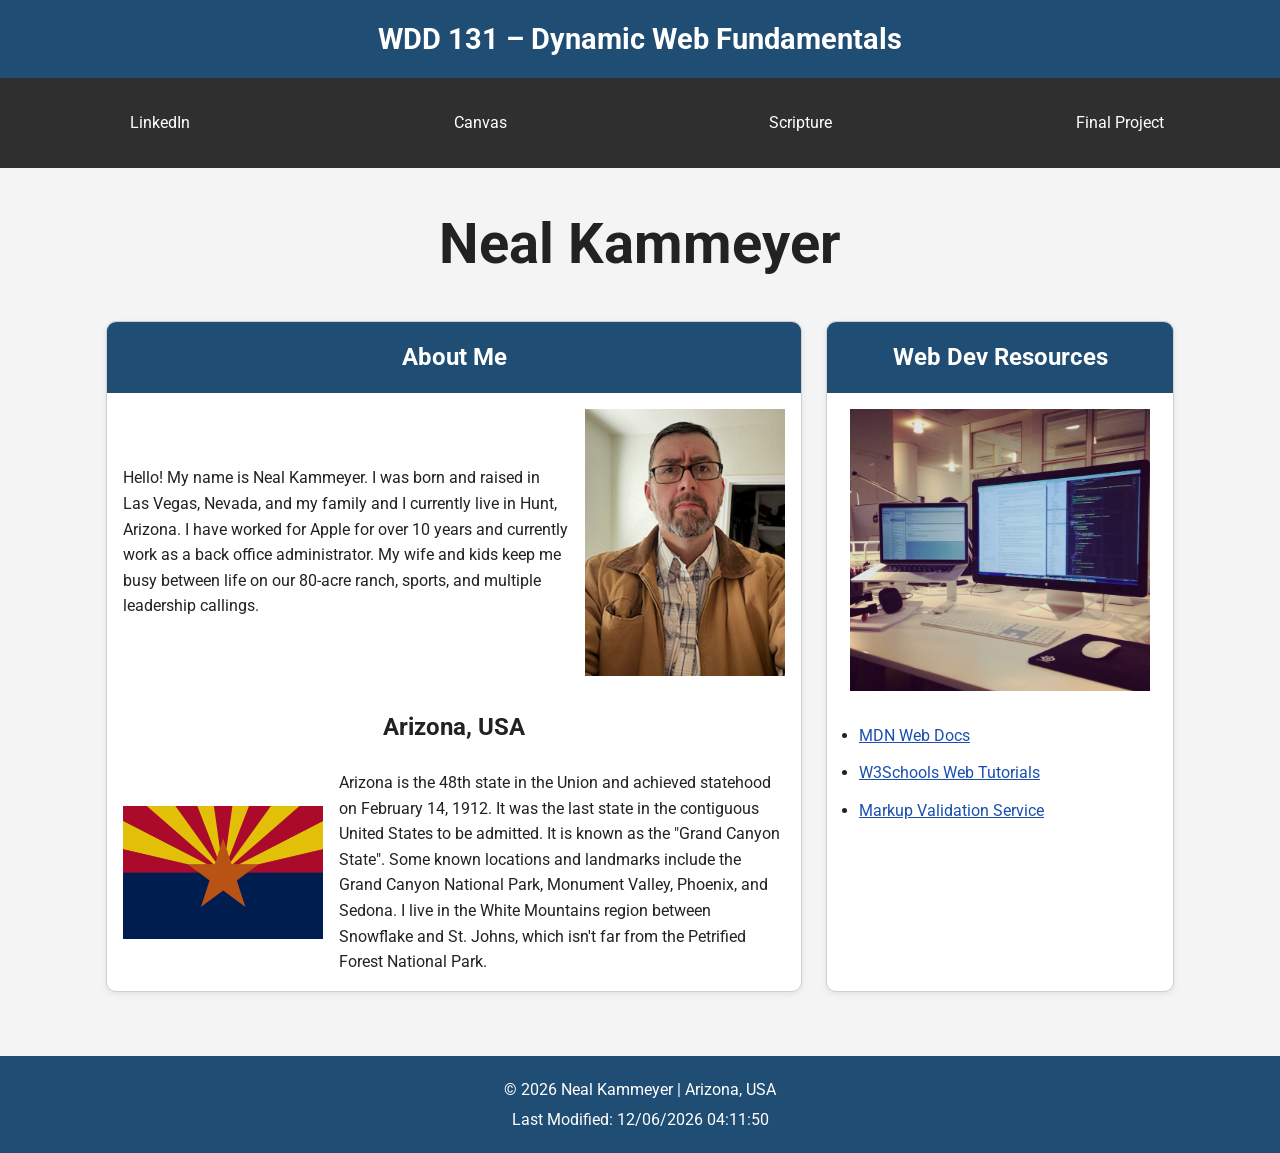
==== index.html @ c95809a7 "Initializing repository" ====
<!DOCTYPE html>
<html lang="en">
<head>
    <meta charset="UTF-8">
    <meta name="viewport" content="width=device-width, initial-scale=1.0">
    <title>WDD 131 – Dynamic Web Fundamentals – Neal Kammeyer</title>
    <meta name="description" content="WDD 131 - Dynamic Web Fundamentals | Neal Kammeyer | Personal landing page"/>
    <meta name="author" content="Neal Kammeyer"/>
    <link rel="stylesheet" href="styles/base.css">
    <script src="scripts/getdates.js" defer></script>
</head>
<body>
    <header>
        <span id="course-title">WDD 131 – Dynamic Web Fundamentals</span>
        <nav>
            <a href="https://www.linkedin.com/in/nkammeyer/" target="_blank">LinkedIn</a> 
            <a href="https://byupw.instructure.com/" target="_blank">Canvas</a>
            <a href="https://www.churchofjesuschrist.org/study/scriptures/bofm/ether/12?lang=eng&id=p27#p27" target="_blank">Scripture</a>
            <a href="#">Final Project</a>
        </nav>
    </header>

    <main>
        <h1>Neal Kammeyer</h1>

        <section class="card">
            <h2>About Me</h2>

            <div class="about-me">

                <img src="images/profile_image.jpg" alt="Personal profile image">
                <p>
                    Hello! My name is Neal Kammeyer.  I was born and raised in Las Vegas, Nevada, and my family and I currently live in Hunt, Arizona. 
                    I have worked for Apple for over 10 years and currently work as a back office administrator. 
                    My wife and kids keep me busy between life on our 80-acre ranch, sports, and multiple leadership callings. 
                </p>
            </div>

            <h3>Arizona, USA</h3>

            <div class="about-location">

                <img src="images/arizona_flag.jpg" alt="Arizona flag">
                <p>
                    Arizona is the 48th state in the Union and achieved statehood on February 14, 1912. 
                    It was the last state in the contiguous United States to be admitted. It is known as the "Grand Canyon State".
                    Some known locations and landmarks include the Grand Canyon National Park, Monument Valley, Phoenix, and Sedona. 
                    I live in the White Mountains region between Snowflake and St. Johns, which isn't far from the Petrified Forest National Park.
                </p>
            </div>
        </section>

        <section class="card">
            <h2>Web Dev Resources</h2>
            <img src="images/web_dev_workspace.jpg" alt="Web Developer workspace">
            <ul>
                <li><a href="https://developer.mozilla.org/" target="_blank">MDN Web Docs</a></li>
                <li><a href="https://www.w3schools.com/" target="_blank">W3Schools Web Tutorials</a></li>
                <li><a href="https://validator.w3.org/" target="_blank">Markup Validation Service</a></li>
            </ul>
          
        </section>
    </main>

    <footer>
        <p>
            &copy; <span id="currentyear"></span> Neal Kammeyer | Arizona, USA
        </p>
        <p id="lastModified"></p>
    </footer>

</body>
</html>
---- styles/base.css ----
@import url('https://fonts.googleapis.com/css2?family=Roboto:ital,wght@0,100..900;1,100..900&display=swap');

:root {
    --primary-color: #1f4d73;
    --secondary-color: #2f2f2f;
    --accent-color: #f4f4f4;
    --text-color: #222;
    --white: #ffffff;
    --border-color: #cfcfcf;
}

* {
    margin: 0;
    padding: 0;
    box-sizing: border-box;
}

body {
    font-family: 'Roboto', sans-serif;
    color: var(--text-color);
    background-color: var(--accent-color);
    line-height: 1.6;
}

header {
    background-color: var(--primary-color);
    color: var(--white);
}

#course-title {
    display: block;
    text-align: center;
    font-family: 'Roboto', sans-serif;
    font-size: 1.8rem;
    font-weight: 700;
    padding: 1rem;
}

nav {
    display: flex;
    justify-content: space-around;
    align-items: center;
    background-color: var(--secondary-color);
}

nav a {
    color: var(--white);
    text-decoration: none;
    padding: 2rem 2rem;
    display: block;
    font-family: 'Roboto', sans-serif;
    transition: background-color 0.3s ease, color 0.3s ease;
    flex: 1;
    text-align: center;
}

nav a:hover {
    background-color: var(--white);
    color: var(--secondary-color);
}

main {
    max-width: 1100px;
    margin: 0 auto;
    padding: 2rem 1rem;
    display: grid;
    grid-template-columns: 2fr 1fr;
    gap: 1.5rem;
}

h1 {
    text-align: center;
    font-family: 'Roboto', sans-serif;
    font-size: 3.5rem;
    margin-bottom: 0.5rem;
}

main h1 {
    grid-column: 1 / 3;
}

.card {
    background-color: var(--white);
    border: 1px solid var(--border-color);
    border-radius: 10px;
    overflow: hidden;
    box-shadow: 0 2px 6px rgba(0, 0, 0, 0.08);
}

.card h2 {
    background-color: var(--primary-color);
    color: var(--white);
    text-align: center;
    font-family: 'Roboto', sans-serif;
    padding: 1rem;
}

.card h3 {
    text-align: center;
    font-family: 'Roboto', sans-serif;
    font-size: 1.5rem;
    margin: 1rem 1rem 0.5rem;
}

.card p,
.card ul {
    padding: 1rem;
}

.card img {
    display: block;
    height: auto;

}

.card > img {
    width: 90%;
    max-width: 300px;
    margin: 1rem auto;
}

.card ul {
    padding-left: 2rem;
}

.card li {
    margin-bottom: 0.75rem;
}

.card a {
    color: #1a4fb0;
}
.about-me, .about-location {
    display: grid;
    gap: 1rem;
    align-items: center;
    padding: 1rem;
}

.about-me {
    grid-template-columns: 1fr 200px;
}

.about-location {
    grid-template-columns: 200px 1fr;
}

.about-me img {
    grid-column: 2 / 3;
    grid-row: 1 / 2;
    width: 100%;
    max-width: 200px;
    height: auto;
    margin: 0 auto;
}

.about-me p {
    grid-column: 1 / 2;
    grid-row: 1 / 2;
    padding: 0;
}

.about-location img {
    grid-column: 1 / 2;
    grid-row: 1 / 2;
    width: 100%;
    max-width: 200px;
    height: auto;
    margin: 0 auto;
}

.about-location p {
    grid-column: 2 / 3;
    grid-row: 1 / 2;
    padding: 0;
}

footer {
    background-color: var(--primary-color);
    color: var(--white);
    text-align: center;
    padding: 1rem;
    margin-top: 2rem;
}

footer p {
    margin: 0.3rem 0;
}
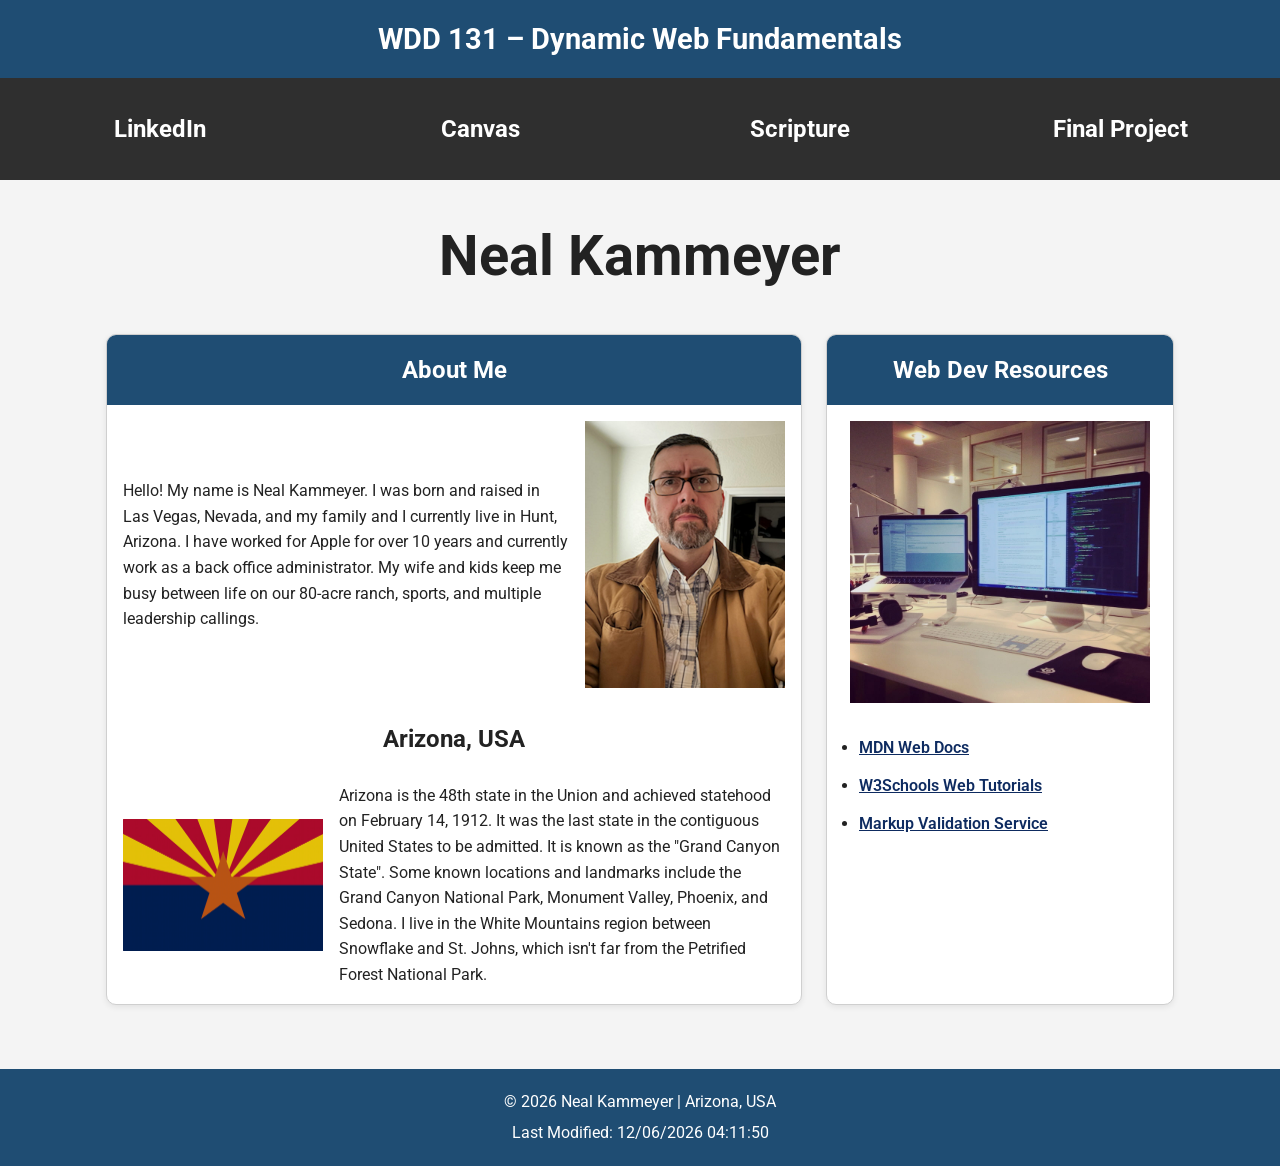
==== commit f2fb490e: "final project" ====
--- a/index.html
+++ b/index.html
@@ -6,6 +6,9 @@
     <title>WDD 131 – Dynamic Web Fundamentals – Neal Kammeyer</title>
     <meta name="description" content="WDD 131 - Dynamic Web Fundamentals | Neal Kammeyer | Personal landing page"/>
     <meta name="author" content="Neal Kammeyer"/>
+    <link rel="preconnect" href="https://fonts.googleapis.com">
+    <link rel="preconnect" href="https://fonts.gstatic.com" crossorigin>
+    <link href="https://fonts.googleapis.com/css2?family=Roboto:ital,wght@0,100..900;1,100..900&display=swap" rel="stylesheet">
     <link rel="stylesheet" href="styles/base.css">
     <script src="scripts/getdates.js" defer></script>
 </head>
@@ -16,7 +19,7 @@
             <a href="https://www.linkedin.com/in/nkammeyer/" target="_blank">LinkedIn</a> 
             <a href="https://byupw.instructure.com/" target="_blank">Canvas</a>
             <a href="https://www.churchofjesuschrist.org/study/scriptures/bofm/ether/12?lang=eng&id=p27#p27" target="_blank">Scripture</a>
-            <a href="#">Final Project</a>
+            <a href="project/">Final Project</a>
         </nav>
     </header>
 
--- a/styles/base.css
+++ b/styles/base.css
@@ -1,5 +1,3 @@
-@import url('https://fonts.googleapis.com/css2?family=Roboto:ital,wght@0,100..900;1,100..900&display=swap');
-
 :root {
     --primary-color: #1f4d73;
     --secondary-color: #2f2f2f;
@@ -43,20 +41,23 @@
     background-color: var(--secondary-color);
 }
 
-nav a {
+nav a, nav a:link, nav a:visited {
     color: var(--white);
+    background-color: transparent;
     text-decoration: none;
-    padding: 2rem 2rem;
+    padding: 2rem;
     display: block;
+    font-size: 1.5rem;
+    font-weight: 700;
     font-family: 'Roboto', sans-serif;
     transition: background-color 0.3s ease, color 0.3s ease;
     flex: 1;
     text-align: center;
 }
 
-nav a:hover {
+nav a:hover, nav a:focus {
     background-color: var(--white);
-    color: var(--secondary-color);
+    color: #000000;
 }
 
 main {
@@ -128,7 +129,8 @@
 }
 
 .card a {
-    color: #1a4fb0;
+    color: #0e2b60;
+    font-weight: 600;
 }
 .about-me, .about-location {
     display: grid;
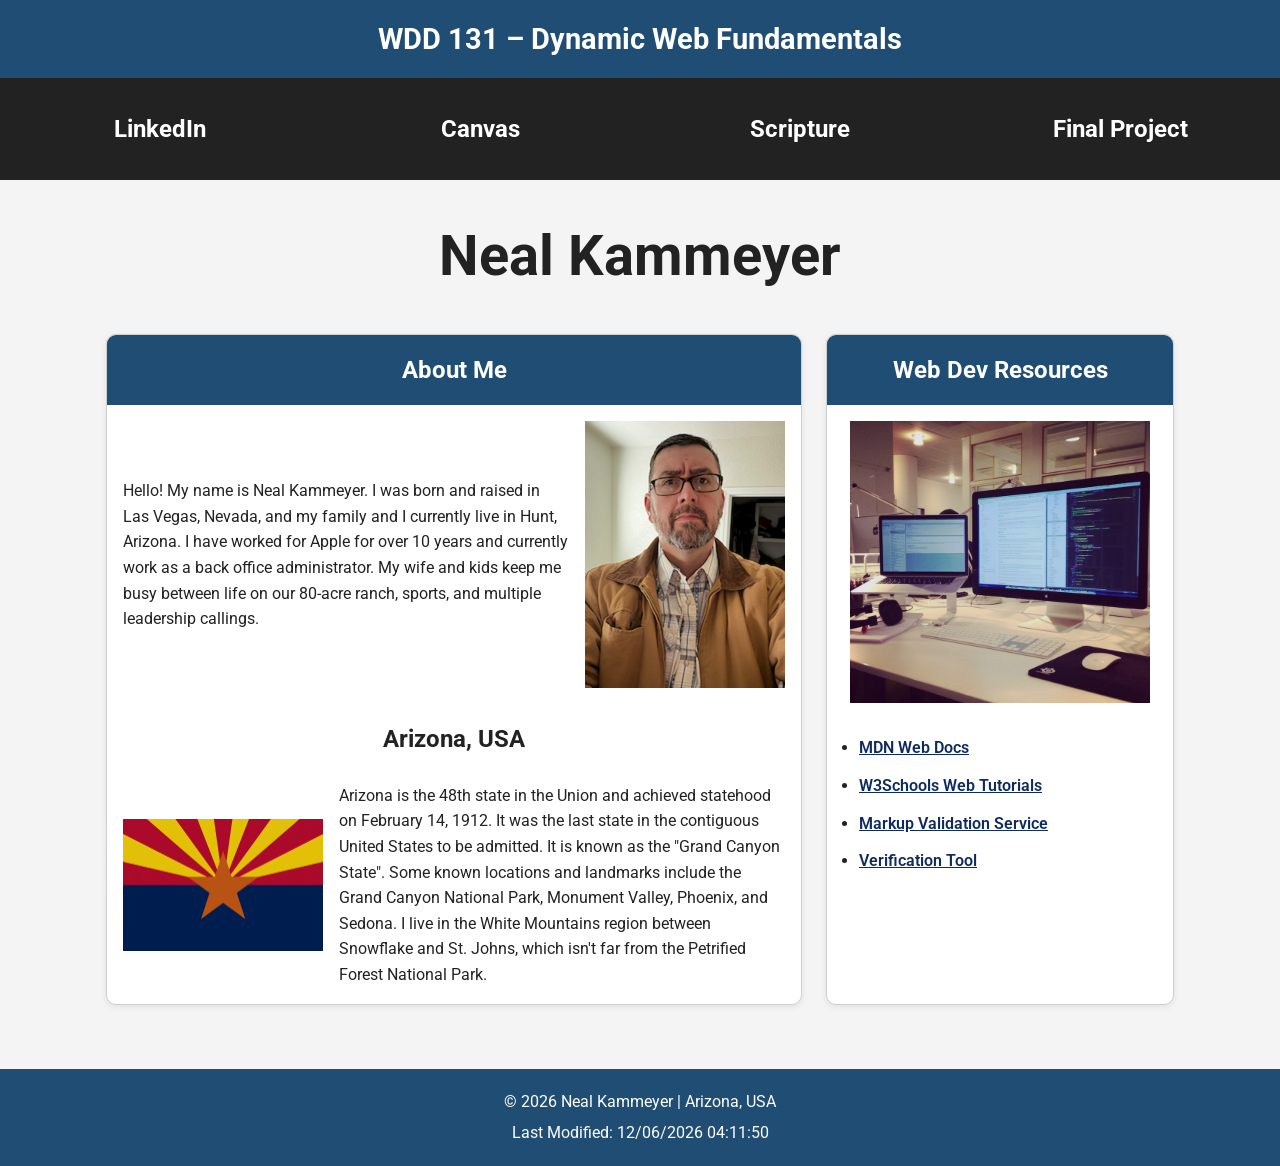
==== commit 52a48caf: "added resource link" ====
--- a/index.html
+++ b/index.html
@@ -60,6 +60,7 @@
                 <li><a href="https://developer.mozilla.org/" target="_blank">MDN Web Docs</a></li>
                 <li><a href="https://www.w3schools.com/" target="_blank">W3Schools Web Tutorials</a></li>
                 <li><a href="https://validator.w3.org/" target="_blank">Markup Validation Service</a></li>
+                <li><a href="https://wave.webaim.org/report" target="_blank">Verification Tool</a></li>
             </ul>
           
         </section>
--- a/styles/base.css
+++ b/styles/base.css
@@ -36,28 +36,25 @@
 
 nav {
     display: flex;
-    justify-content: space-around;
-    align-items: center;
-    background-color: var(--secondary-color);
+    background-color: #222222;
 }
 
-nav a, nav a:link, nav a:visited {
-    color: var(--white);
-    background-color: transparent;
+nav a {
+    flex: 1;
+    display: block;
+    padding: 2rem;
+    color: #ffffff;
+    background-color: #222222;
+    text-align: center;
     text-decoration: none;
-    padding: 2rem;
-    display: block;
     font-size: 1.5rem;
     font-weight: 700;
-    font-family: 'Roboto', sans-serif;
-    transition: background-color 0.3s ease, color 0.3s ease;
-    flex: 1;
-    text-align: center;
 }
 
-nav a:hover, nav a:focus {
-    background-color: var(--white);
+nav a:hover,
+nav a:focus {
     color: #000000;
+    background-color: #ffffff;
 }
 
 main {
